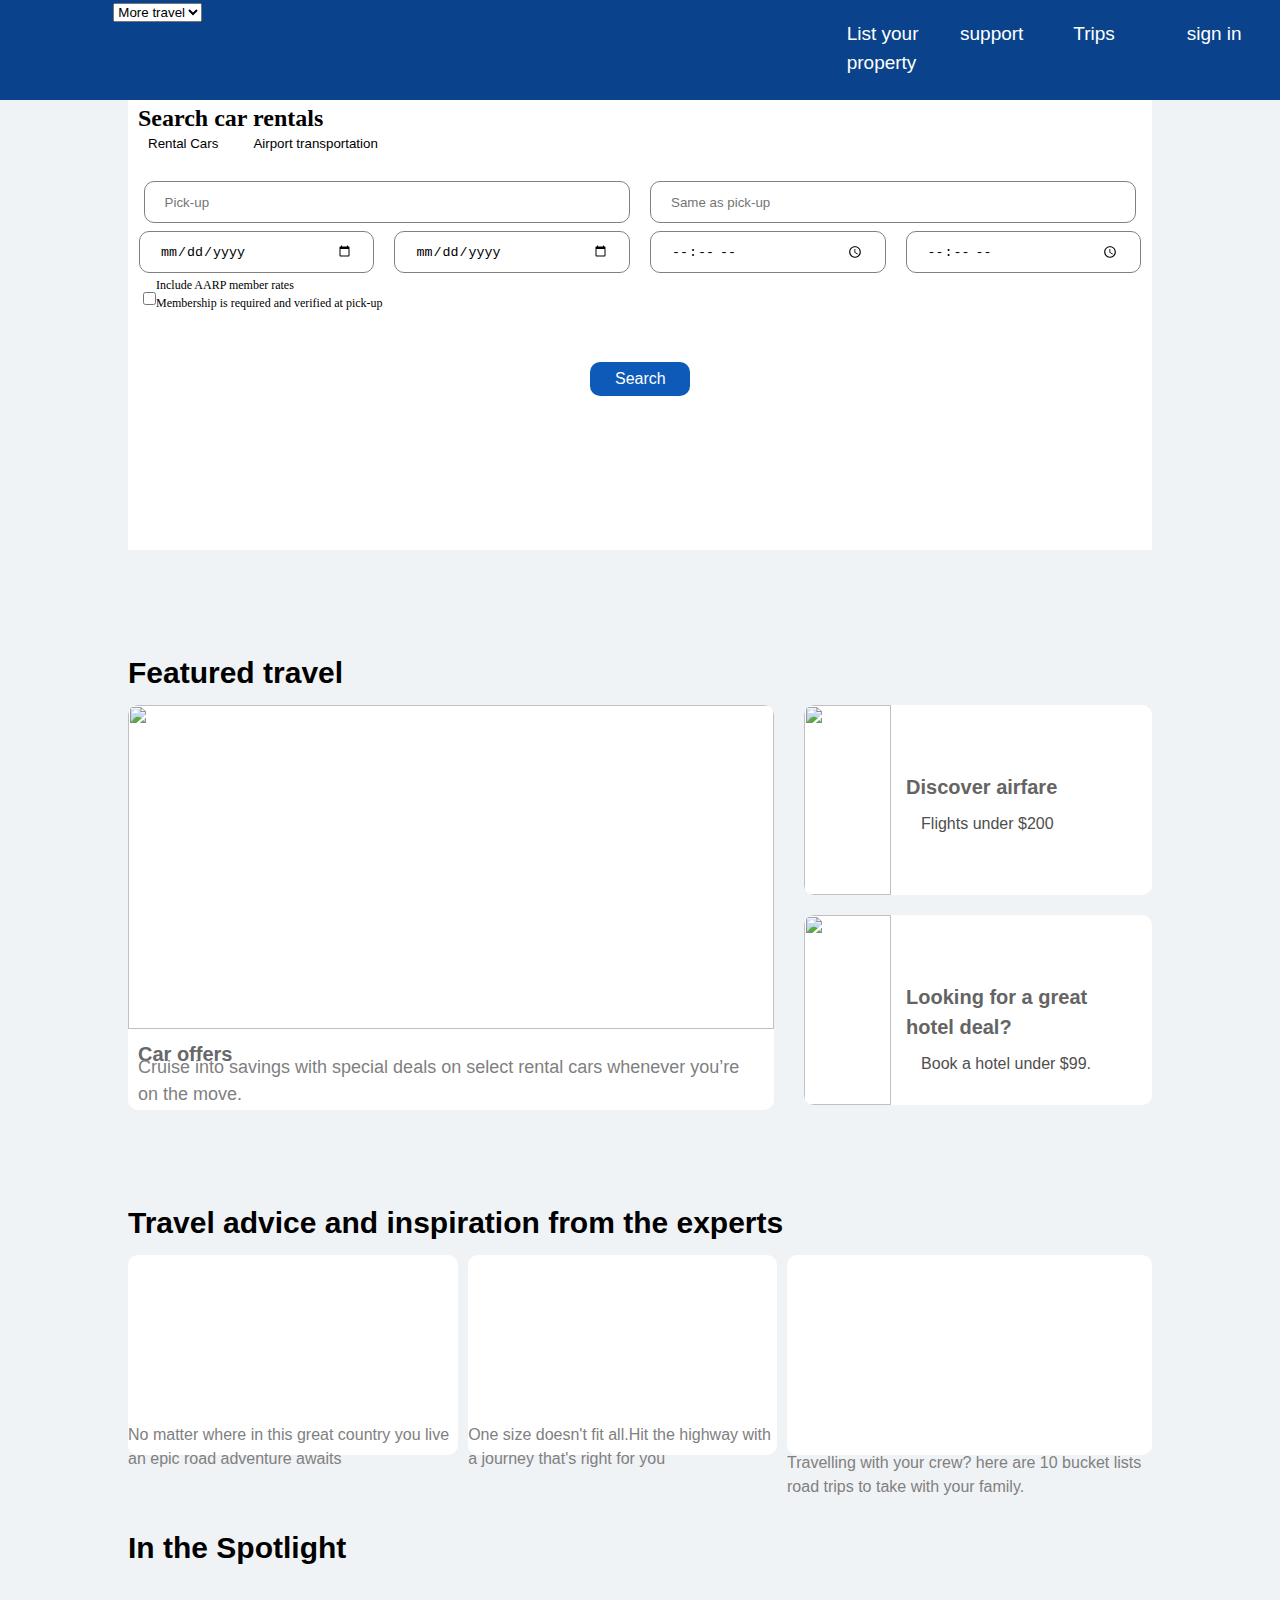
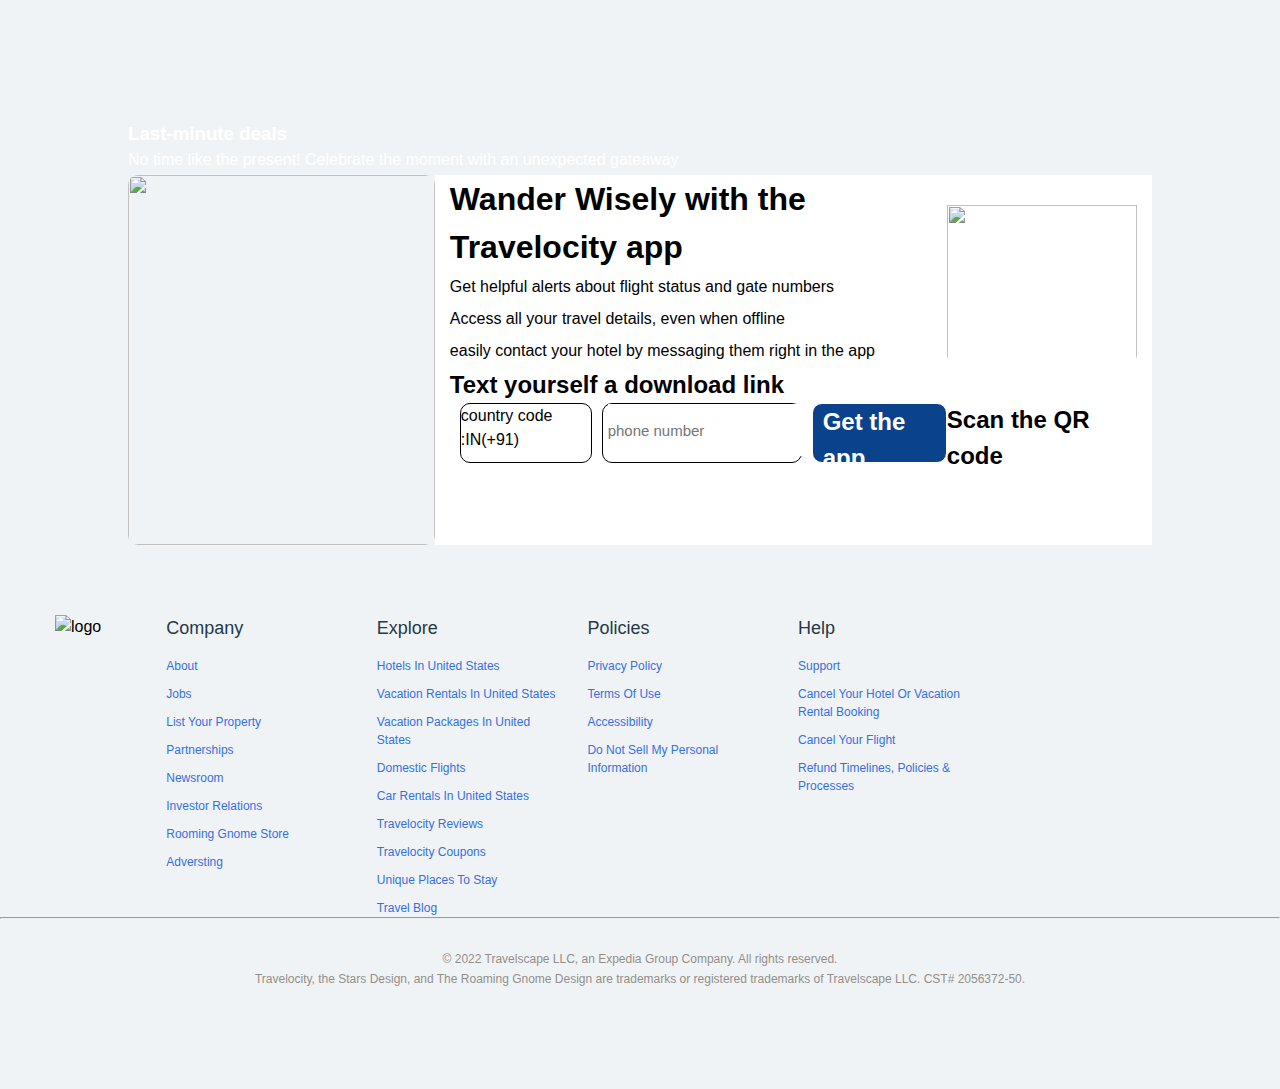
==== cars.html @ c69e0c10 "footerAddedInCars" ====
<!DOCTYPE html>
<html lang="en">
<head>
    <meta charset="UTF-8">
    <meta http-equiv="X-UA-Compatible" content="IE=edge">
    <meta name="viewport" content="width=device-width, initial-scale=1.0">
    <link rel="stylesheet" href="./styles/cars.css">
    <link rel="stylesheet" href="https://cdnjs.cloudflare.com/ajax/libs/slick-carousel/1.8.1/slick.css">
    <title>cars</title>
   
    
</head>
<body>
    <div id="navbar">
        <div id="box1">
            <div> <img src="https://www.travelocity.com/_dms/header/logo.svg?locale=en_US&siteid=80001&2" alt=""></div>
               
    <div><select name="" id="abc" >
        <option value="" style="width: 10px;">More travel</option>

        <option value="">Packages</option>
        <option value="">Stays</option>
        <option value="" id="flight">Flights</option>
        <option value="">cars   </option>
    </select></div>
        </div>
        <div id="box2">
            <div><h2 id="white1">List your property</h2></div>
            <div><h2 id="white1">support</h2></div>
            <div><h2 id="white1">Trips</h2></div>
            <div><h2 id="white1">sign in</h2></div>
        </div>
    </div>

<div id="mainCar">
        <div id="mainWhite">
            <h2>Search car rentals</h2>
            <div id="rental">
                  <button id="carT"><a href="cars.html">Rental Cars</a></button>
                  <button id="airT"><a href="airport.html">Airport transportation</a></button>
            </div>
            <div id="location">
                <input type="location" name="" id="pickup" placeholder="Pick-up">
                <input type="location" name="" id="dropup" placeholder="Same as pick-up">
            </div>
            <div id="date">
                <input type="date" name="" id="d1" placeholder="Pick-up date">
                <input type="date" name="" id="d2" placeholder="Drop-off date">
                <input type="time" name="" id="t1" placeholder="Pick-up time">
                <input type="time" name="" id="t2" placeholder="Drop-off time">
            </div>
            <div id="checkBoxDiv">
                <div id="checkInput"><input type="checkbox" name="" id=""></div>
                <div id="checkText">
                    <p>Include AARP member rates</p>
                    <p>Membership is required and verified at pick-up</p>
                </div>
            </div>
            <div id="carSearch">
                <button id="search">Search</button>
            </div>
        </div>
</div>    

<div id="featured-ma">
    <h2>Featured travel</h2>
<div id="big-box-ma">
    <div id="car-offers-box">
        <div id="car-offers-mg">
            <div id="car-offer-img-box">
                <img src="https://forever.travel-assets.com/flex/flexmanager/images/2020/07/09/2TVLY_car_offers_marquee2.jpg?impolicy=fcrop&w=900&h=386&q=mediumHigh" alt="">
            </div>
            <div id="car-offer-text">
                    <h3>Car offers</h3>
                    <p>Cruise into savings with special deals on select rental cars whenever you’re on the move.</p>
            </div>
        </div>
        
       
    </div>
    
    <div id="left-offers-box">
        <div class="box-ma">
            <div class="left-box-img-ma">
                <img src="https://forever.travel-assets.com/flex/flexmanager/images/2020/09/14/TVLY_FlightsUnder200_imgB_562x240_20200910.jpg?impolicy=fcrop&w=300&h=300&q=mediumHigh" alt="">
            </div>
            <div class="left-box-text-ma">
                <div class="only-text-ma">
                 <h3>Discover airfare</h3>
                 <p>Flights under $200</p>
                </div>
            </div>
        </div>
        <div class="box-ma">
            <div class="left-box-img-ma">
                <img src="https://forever.travel-assets.com/flex/flexmanager/images/2021/02/03/TVLY_HotelsUnder99_imgB_840x473_20201105.jpg?impolicy=fcrop&w=300&h=300&q=mediumHigh" alt="">
            </div>
            <div class="left-box-text-ma">
                <div class="only-text-ma">
                 <h3>Looking for a great hotel deal?</h3>
                 <p>Book a hotel under $99.</p>
                </div>
            </div>
        </div>
    </div>
</div>
</div>

<div id="advice-ma">
    <h2>Travel advice and inspiration from the experts</h2>
    <div id="adviceMain">
        
        <div>
            <h3>Best road trip from every state</h3>
            
            <p>No matter where in this great 
                country you live an epic road adventure awaits</p>

        </div>

        <div>
            <h3>Road trips for every personality</h3>
            
            <p>One size doesn't fit all.Hit the highway 
                with a journey that's right for you</p>
        </div>
        <div>
            <h3>Bucket list road trips to take 
                you with your family</h3>
            
            <p>Travelling with your crew? here are 10 bucket lists
                road trips to take with your family.
            </p>
        </div>
  </div>
</div>


<div id="spotMain">
    <h2>In the Spotlight</h2>
    <div id="spotDiv">
        <h3>Last-minute deals</h3>
        <p>No time like the present! 
            Celebrate the moment with an unexpected gateaway</p>

    </div>
</div>



    



<div id="download">
    <div id="photo"> 
        <img height="100%" width="100%" src="https://a.travel-assets.com/mad-service/footer/marquee/TVLY_App_Footer_v1.jpg" alt="">
    </div>
    <div id="dtext">
        <h1>Wander Wisely with the Travelocity app</h1> 
    <ul>
        <li>Get helpful alerts about flight status and gate numbers</li>
        <li>
            Access all your travel details, even when offline</li>
        <li>easily contact your hotel by messaging them right in the app</li>
    </ul>
    

    <h2>Text  yourself a download link</h3>


        <div id="innerdiv">
           <div>
               <p>country code :IN(+91)</p>
               
           </div>
           <div>
               <input type="text " placeholder="phone number" style="border:none;outline:none;height: 90%; margin-left: 5px;font-size: 15px;">
           </div>
           <div id="blue">
               <h2>Get the app</h2>
           </div>
        </div>
    </div>
    <div style="background-color: white;">
        <img id="qr" src="https://a.travel-assets.com/mad-service/qr-code/portfolio_app_landing/qr_app_landing_footer_travelocity.png" alt="">
    <h2>Scan the QR code</h2>
    </div>
</div>





<!-- footer -->
<footer class="footer">
    <div class="container">
        <div class="row">

         <div class="img"><img src="https://a.travel-assets.com/globalcontrols-service/content/f285fb631b0a976202ef57611c7050e9ef5ca51a/images/EG_Wordmark_blue_RGB.svg" alt="logo"/></div>

            <div class="footer-col">
                
               
                <h4>Company</h4>
                <ul>
                    <li><a href="#">About</a></li>
                 <li><a href="#">Jobs</a></li>
                 <li><a href="#">List your Property</a></li>
                 <li><a href="#">Partnerships</a></li>
                 <li><a href="#">Newsroom</a></li>
                 <li><a href="#">Investor Relations</a></li>
                    <li><a href="#">Rooming Gnome Store</a></li>
                    <li><a href="#">Adversting</a></li>
                </ul>
            </div>
            <div class="footer-col">
                <h4>Explore</h4>
                <ul>
                    <li><a href="#">Hotels in United States</a></li>
                    <li><a href="#">Vacation Rentals in United States</a></li>
                    <li><a href="#">Vacation Packages in United States</a></li>
                    <li><a href="#">Domestic Flights</a></li>
                    <li><a href="#">Car Rentals in United States</a></li>
                 <li><a href="#">Travelocity Reviews</a></li>
                 <li><a href="#">Travelocity Coupons</a></li>
                 <li><a href="#">Unique Places to Stay</a></li>
                 <li><a href="#">Travel Blog</a></li>   
                </ul>
            </div>
            <div class="footer-col">
                <h4>Policies</h4>
                <ul>
                    <li><a href="#">Privacy Policy</a></li>
                    <li><a href="#">Terms of Use</a></li>
                    <li><a href="#">Accessibility</a></li>
                    <li><a href="#">Do not sell my personal information</a></li>
                </ul>
            </div>
         <div class="footer-col">
             <h4>Help</h4>
             <ul>
                 <li><a href="#">Support</a></li>
                 <li><a href="#">Cancel your hotel or vacation rental booking</a></li>
                 <li><a href="#">Cancel your flight</a></li>
                 <li><a href="#">Refund timelines, policies & processes</a></li>
                 <li><a href="#"></a></li>
             </ul>
         </div>
            
        </div>

    </div>
    <hr></hr>
    <p class="para">© 2022 Travelscape LLC, an Expedia Group Company. All rights reserved.<br>
     Travelocity, the Stars Design, and The Roaming Gnome Design are trademarks or registered trademarks of Travelscape LLC. CST# 2056372-50.</p>


</footer>


<!-- <script src="<script
src="https://code.jquery.com/jquery-3.6.0.min.js"
integrity="sha256-/xUj+3OJU5yExlq6GSYGSHk7tPXikynS7ogEvDej/m4="
crossorigin="anonymous"></script>"></script>
   
<script src="https://cdnjs.
cloudflare.com/ajax/libs/slick-carousel/1.8.1/slick.
min.js"></script>

<script>
    $('.slider').slick({
  slidesToShow: 3,
  slidesToScroll: 3
});
	
</script> -->
    
</body>
</html>

<script>

var objArr = JSON.parse(localStorage.getItem("display")) || [];
document.querySelector("#search").addEventListener("click",myFun);

function myFun(){
    var pickup = document.querySelector("#pickup").value;
    var dropup = document.querySelector("#dropup").value;
    var date1 = document.querySelector("#d1").value;
    var date2 = document.querySelector("#d2").value;
    var time1 = document.querySelector("#t1").value;
    var time2 = document.querySelector("#t2").value;

    var obj = {
        Pickup : pickup,
        Dropup: dropup,
        Date1:date1,
        Date2:date2,
        Time1:time1,
        Time2:time2
    }

    objArr.push(obj);

    localStorage.setItem("display",JSON.stringify(objArr));
}
   




</script>
---- styles/cars.css ----
body{
    padding:0px;
    margin:0px;
    background-color:#f0f3f5;
}

/* navbar */

#navbar{
    width: 100%;
    background-color: #0a438b;
    height: 100px;
    display: flex;
}
#goingto{
    font-size: 20px;
    border: none;
    border: white;
    outline: none;

}
#body{
    background-color: whitesmoke;
}
#box1{
    width: 25%;
    height: 100%;
    display: flex;
    justify-content: space-between;
}
#box1>div{
width: 50%;
height: 100%;
}
#box1>div>img{
    height: 45px;
    padding: 20px;
}
#white1{
    color: white;
    font-size: 20px;
    padding: 20px;
    font-weight: 500;
    font-family: 'Segoe UI', Tahoma, Geneva, Verdana, sans-serif;
}
#vehicle1,#vehicle2{
    margin-top: 30px;
    size: 40px;
   margin-left: 20px;
}
#box2{
    display: flex;
    width: 50%;
   margin-left: 600px;
    
}


#box2 div{
width: 27%;
height: 100%;
color: white;
}

#box2 h2{
    font-size: 19px;
}
#box1,#box2 div:hover{
    cursor: pointer;
}
/* navbar ends */

#mainCar{
    background-image: url("https://forever.travel-assets.com/flex/flexmanager/images/2021/05/11/TVLY_ThriftyRoadTripSweeps_imgB_1400x788_20210511z.jpg?impolicy=fcrop&w=900&h=506&q=mediumHigh");
    background-size: 100% 100%;
    height:500px;
    width:100%;
    margin:auto;
    margin-top:0px;
    font-family:'Segoe UI';
}
#mainWhite{
    width:80%;
    height:90%;
    margin:auto;
    background-color:#ffffff;
    align-items:center;
    
 
}
#mainWhite h2:first-child{
    margin-left:10px;
    /* margin-top: */
}
#rental{
    display:flex;
    gap:15px;
    margin-left:10px;
    margin-top:-10px;
    color:grey;
    font-size:medium;
    /* padding:10px; */

}

#rental>button{
    border-radius:10px;
    background-color:#ffffff;
    border:none;
    margin-bottom:20px;
    padding:10px;
}
#rental>button:hover{
    background-color:#d7e7f2;
    cursor:pointer;
    border-radius:10px;
    color:#2487d2;
    

}
a{
    text-decoration: none;
    color:black;
}

#location{
    display:grid;
    grid-template-columns:repeat(2,47.5%);
    grid-template-rows:30px;
    gap:20px;
    row-gap: 15px;
    margin:auto;
    justify-content:center;
    margin-bottom:20px;

}
#date{
    display:grid;
    grid-template-columns:repeat(4,23%);
    grid-template-rows:30px;
    gap:20px;
    row-gap: 15px;
    margin:auto;
    justify-content:center;
}
#location>input,#date>input{
    border-radius:10px;
    border:.2px solid grey;
    padding:20px;
}
#carSearch{
    text-align:center;
}
#carSearch>button{
    padding:8px 25px 8px 25px;
    background-color:#0d5ab9;
    color:#ffffff;
    border:none;
    border-radius:10px;
    /* justify-content:center; */
    margin:auto;
    margin-top:50px;
    width:100px;
    height:auto;
    font-size:medium;
}
#carSearch>button:hover{
    cursor:pointer;
    background-color:transparent blue;
}
#checkBoxDiv{
    display:flex;
    margin-top:15px;
    margin-left:15px;
}
#checkInput{
    margin-top:12px;
}
#checkText{
    font-size:12px;
}



/* 1st box */
@import url('https://fonts.googleapis.com/css2?family=Fira+Sans:wght@700&family=Merriweather+Sans:wght@300;400;500;600;700&family=Open+Sans:wght@300;400;500;600;700&family=Patua+One&family=Secular+One&display=swap');
    #featured-ma{
        width: 80%;
        height: 450px;
        /* border: 1px solid black; */
        margin: auto;
        /* remove this margin-top it is too much  */
        margin-top: 50px;
    }
    #featured-ma>h2{
        font-weight: bolder;
        font-size: 30px;
        font-family: 'Merriweather Sans', sans-serif;
        padding:  0px 10px 10px;
        padding-left: 0px;

    }
    #big-box-ma{
        width: 100%;
        height: 90%;
        /* border: 1px solid red; */
        display: flex;
        flex-direction: row;
        column-gap: 30px;
        /* justify-content: space-between; */
    }
    #car-offers-box{
        height: 100%;
        width: 65%;
        /* border: 1px solid black; */
        border-radius: 10px;
    }
    #car-offers-mg{
        height: 100%;
        width: 100%;
        /* border: 1px solid skyblue; */
        display: flex;
        border-radius: 10px;
        background-color: white;
        flex-direction: column;
    }
    #car-offer-img-box{
        height: 80%;
        width: 100%;
        /* border: 1px solid black; */
    }
    #car-offer-img-box>img{
        height: 100%;
        border-top-left-radius: 10px;
        border-top-right-radius: 10px;
        width: 100%;
        overflow: hidden;
    }
    #car-offer-text{
        height: 20%;
        width: 100%;
        /* border: 1px solid red; */
        }
    #car-offer-text>h3{
        font-size: 20px;
        padding: 10px 10px 0px;
        color: rgb(104, 104, 104);
    }
    #car-offer-text>p{
        padding: 10px ;
        font-size: 18px;
        color: rgb(127, 127, 127);
        margin-top:-25px;
    }
       
    #left-offers-box{
        height: 100%;
        width: 35%;
        /* border:  1px solid red; */
        display: grid;
        grid-gap: 15px;
    }
    .box-ma{
        height: 190px;
        width: 100%;
        /* border: 1px solid blue; */
        display: flex;
        background-color: white;
        border-radius: 10px;
    }
    .left-box-img-ma{
        height: 100%;
        width: 25%;
        /* border: 1px solid brown; */
       border-top-left-radius: 10px;
       border-bottom-left-radius: 10px;
    }
    .left-box-img-ma>img{
        height: 100%;
        width: 100%;
        border-top-left-radius: 10px;
       border-bottom-left-radius: 10px;
    }
    .left-box-text-ma{
        height: 40%;
        width: 75%;
        /* border: 1px solid red; */
        margin: auto;
    }
    .only-text-ma>h3{
        font-size: 20px;
        color: rgb(100, 100, 100);
        padding: 10px 15px 5px;
    }
    .only-text-ma>p{
        padding: 5px 30px;
        color: rgb(78, 78, 78);
    }

    /* 1st box complete */

    /* 2nd box start */

    #advice-ma{
        width:80%;
        height:700px;
        margin:auto;
        margin-top:100px;
    }

    #advice-ma>h2{
        font-weight: bolder;
        font-size: 30px;
        font-family: 'Merriweather Sans', sans-serif;
        padding:  0px 10px 10px;
        padding-left: 0px;
        margin-top:25px;
    }
    #adviceMain{
        display:flex;
        flex-direction:row;
        column-gap:10px;
        justify-content:space-evenly;
        margin:auto;
        height:200px;
        


    }
    #adviceMain>div:first-child{
        background-image:url("https://forever.travel-assets.com/flex/flexmanager/images/2020/11/11/Best_weekends_in_every_staate_Poconos.jpg?impolicy=fcrop&w=900&h=386&q=mediumHigh");
        background-size:100% 80%;
        background-repeat:no-repeat;
        border-radius:10px;
        background-color:white;
        /* border:1px solid red; */

    }
    #adviceMain>div:nth-child(2){
        background-image:url("https://forever.travel-assets.com/flex/flexmanager/images/2020/11/11/Best_US_road_trips_Million-Dollar-Highway.jpg?impolicy=fcrop&w=900&h=386&q=mediumHigh");
        background-size:100% 80%;
        background-repeat:no-repeat;
        border-radius:10px;
        background-color:white;
        /* border:1px solid red; */

    }
    #adviceMain>div:nth-child(3){
        background-image:url("https://forever.travel-assets.com/flex/flexmanager/images/2020/11/11/Bucket_list_family.jpg?impolicy=fcrop&w=900&h=386&q=mediumHigh");
        background-size:100% 80%;
        background-repeat:no-repeat;
        border-radius:10px;
        background-color:white;
        /* border:1px solid red; */

    }
    #adviceMain>div>h3{
        color:#fff;
        margin-top:120px;
    }
    #adviceMain>div>h3:hover{
        cursor:pointer;
    }
    #adviceMain>div>p{
        margin-top:20px;
        color:grey;
    }

    /* 2nd box complete */

    /* 3rd box start */
    #spotMain{
        width:80%;
        height:220px;
        margin:auto;
        margin-top:-400px;
    }
    #spotMain>h2{
        font-weight: bolder;
        font-size: 30px;
        font-family: 'Merriweather Sans', sans-serif;
        padding:  0px 10px 10px;
        padding-left: 0px;
        margin-top:25px;
    }
    #spotDiv{
        width:70%;
        height:100%;
        border-radius:10px;
        display:flex;
        flex-direction:column;
    }
    #spotDiv{
        background-image:url("https://forever.travel-assets.com/flex/flexmanager/images/2020/07/08/TVLY_LastMinuteGetaway_lpheroF_1320x742_20200708.jpg");
        background-size:70% 100%;
        background-repeat:no-repeat;
        color:white;
        background-blend-mode: darken;
    }
    #spotDiv>h3{
        margin-top:140px;
    }

    /* 3rd box ends */
    


/* carousel start */

.slider{
   display:flex;
   height:150px;
   width:80%;
   margin:auto;
   margin-top:100px;
}

.slider>li{
    width:30px;
    height:30px;
    text-decoration: none;

}

/* carousel ends */




/* download */

#download{
    height: 400px;
    width: 80%;
margin: auto;
    display: flex;
    padding-top: 30px;

}
#photo{
    border-radius: 15px;
    width: 30%;
    height: 100%;

}
#download>div>img{
    border-radius: 10px;
   

}
#dtext{
    width: 50%;
    height: 100%;
    padding-left: 15px;
    background-color: white;
}
    #download li{
line-height: 2.0;
font-family: 'Segoe UI', Tahoma, Geneva, Verdana, sans-serif;

    }
    #innerdiv{
        height: 100px;
        width: 100%;
        display: flex;
        
    }
    #innerdiv>div{
        
        height: 60px;
        width: 200px;
        margin-left: 10px;
        border-radius: 10px;
        border: 1px solid;
       
    }
    #qr{
        height: 190px;
        width: 190px;
        padding-top: 30px;
    }
    #box{
        display: flex;
        width: 100%;
    }
    #box>div{
        height: 90%;
        width: 100px;
        border: 1px solid;
      
        border-radius: 12px;
    }
    #blue{
        width:100px;
        background-color: #0a438b
        ;
        padding-left: 10px;
        color: white;
    }
    #blue:hover{
        cursor: pointer;
       
        box-sizing: border border-box;
    }
    #in{
        margin-top: -10px;
    }


    

    .panel{
        display:flex;
    } 

    /* footer */

    @import url('https://fonts.googleapis.com/css2?family=Poppins:wght@300;400;500;600;700&display=swap');
body{
	line-height: 1.5;
	font-family: 'Poppins', sans-serif;
}
*{
	margin:0;
	padding:0;
	box-sizing: border-box;
}
.container{
	max-width: 1170px;
	margin:auto;
}
.img{
	margin-right: 50px;
}
.row{
	display: flex;
	flex-wrap: wrap;
}
ul{
	list-style: none;
}
.footer{
	background-color: rgb(240,243,245);
    padding: 70px 0;
}
.footer-col{
   width: 18%;
   padding: 0 15px;
}
.para{
	margin: 30px;
	line-height: 20px;
	text-align: center;
	color: rgb(146, 143, 139);
	font-size: 12px;
	
}
.footer-col h4{
	font-size: 18px;
	color: rgb(36,57,72);
	text-transform: capitalize;
	margin-bottom: 15px;
	font-weight: 500;
	position: relative;
}
.footer-col h4::before{
	content: '';
	position: absolute;
	left:0;
	bottom: -10px;
	/* background-color: #e91e63; */
	height: 2px;
	box-sizing: border-box;
	width: 50px;
}
.footer-col ul li:not(:last-child){
	margin-bottom: 10px;
}
.footer-col ul li a{
	font-size: 12px;
	text-transform: capitalize;
	color: rgb(52,112,228);
	text-decoration: none;
	font-weight: 300;
	color: rgb(52,112,228);
	display: block;
	transition: all 0.3s ease;
}
.footer-col ul li a:hover{
	color: #ffffff;
	padding-left: 8px;
}


/*responsive*/
@media(max-width: 767px){
  .footer-col{
    width: 50%;
    margin-bottom: 30px;
}
}
@media(max-width: 574px){
  .footer-col{
    width: 100%;
}
}
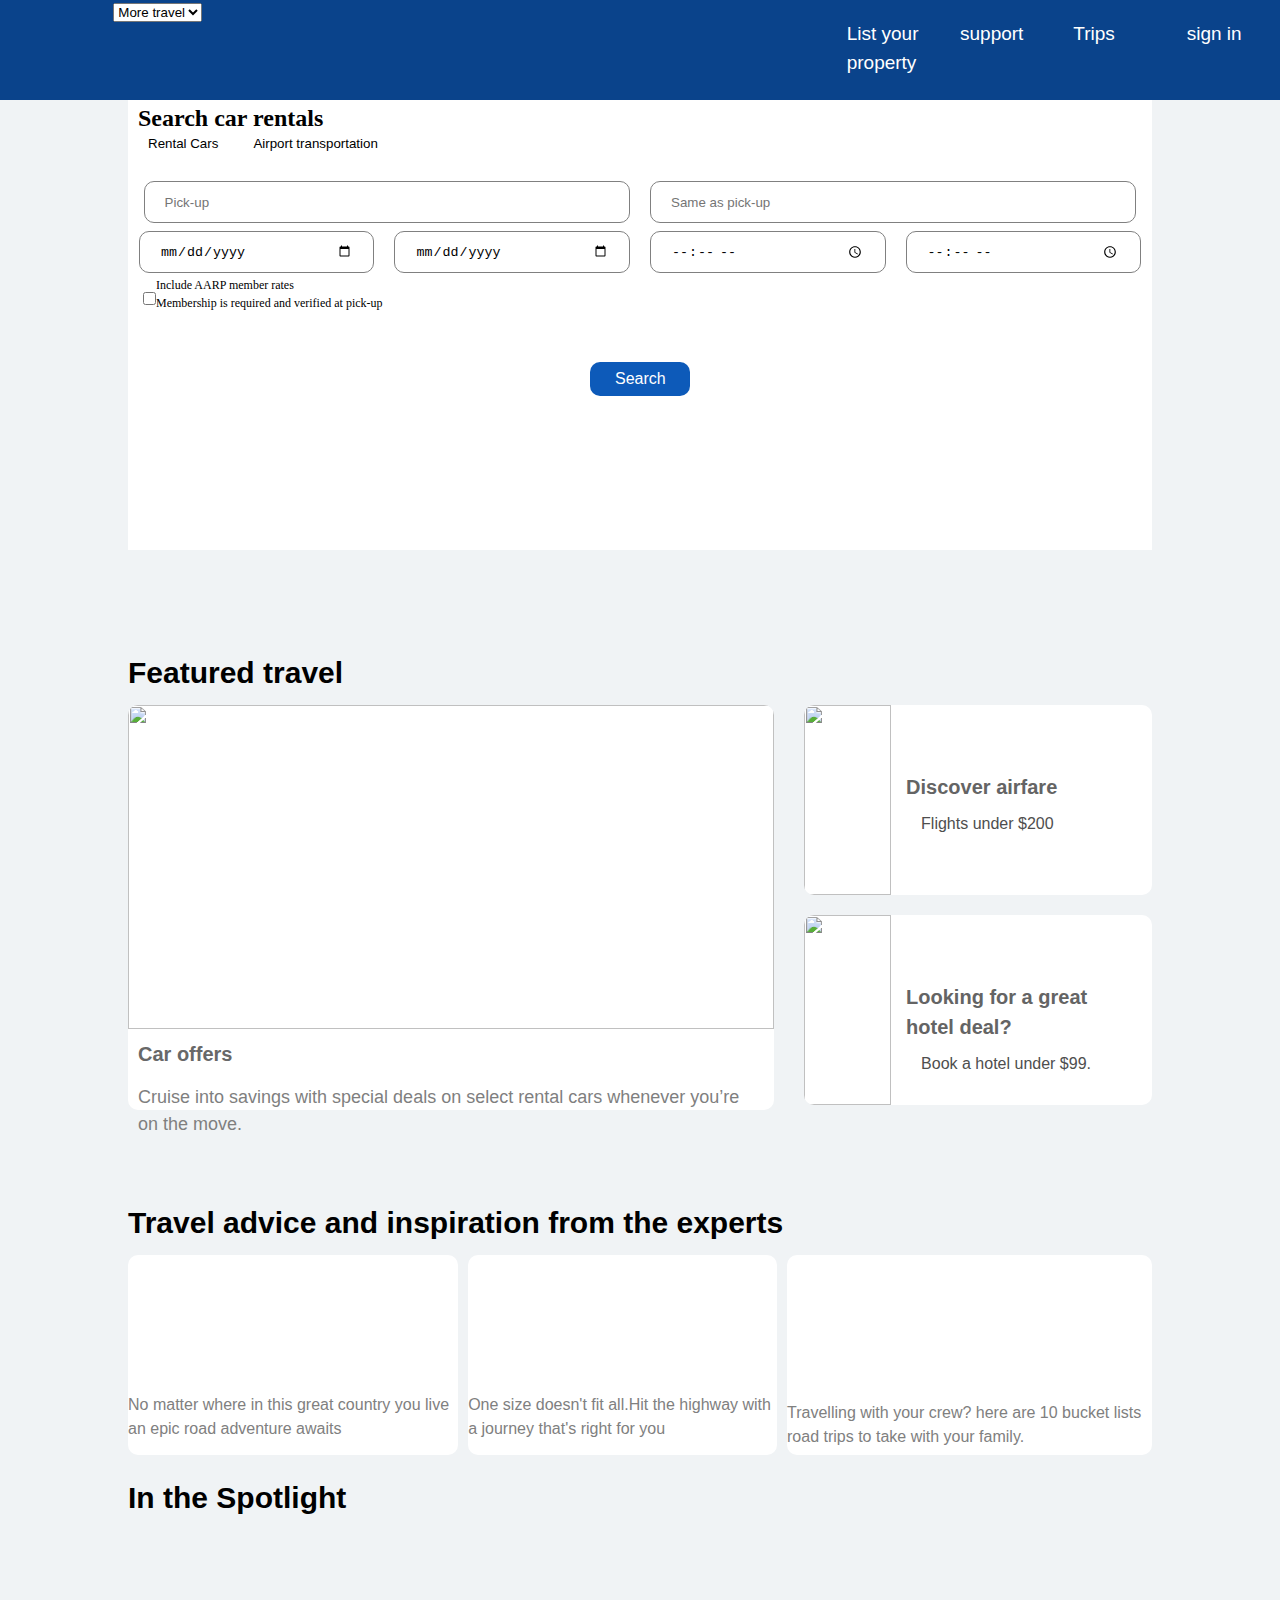
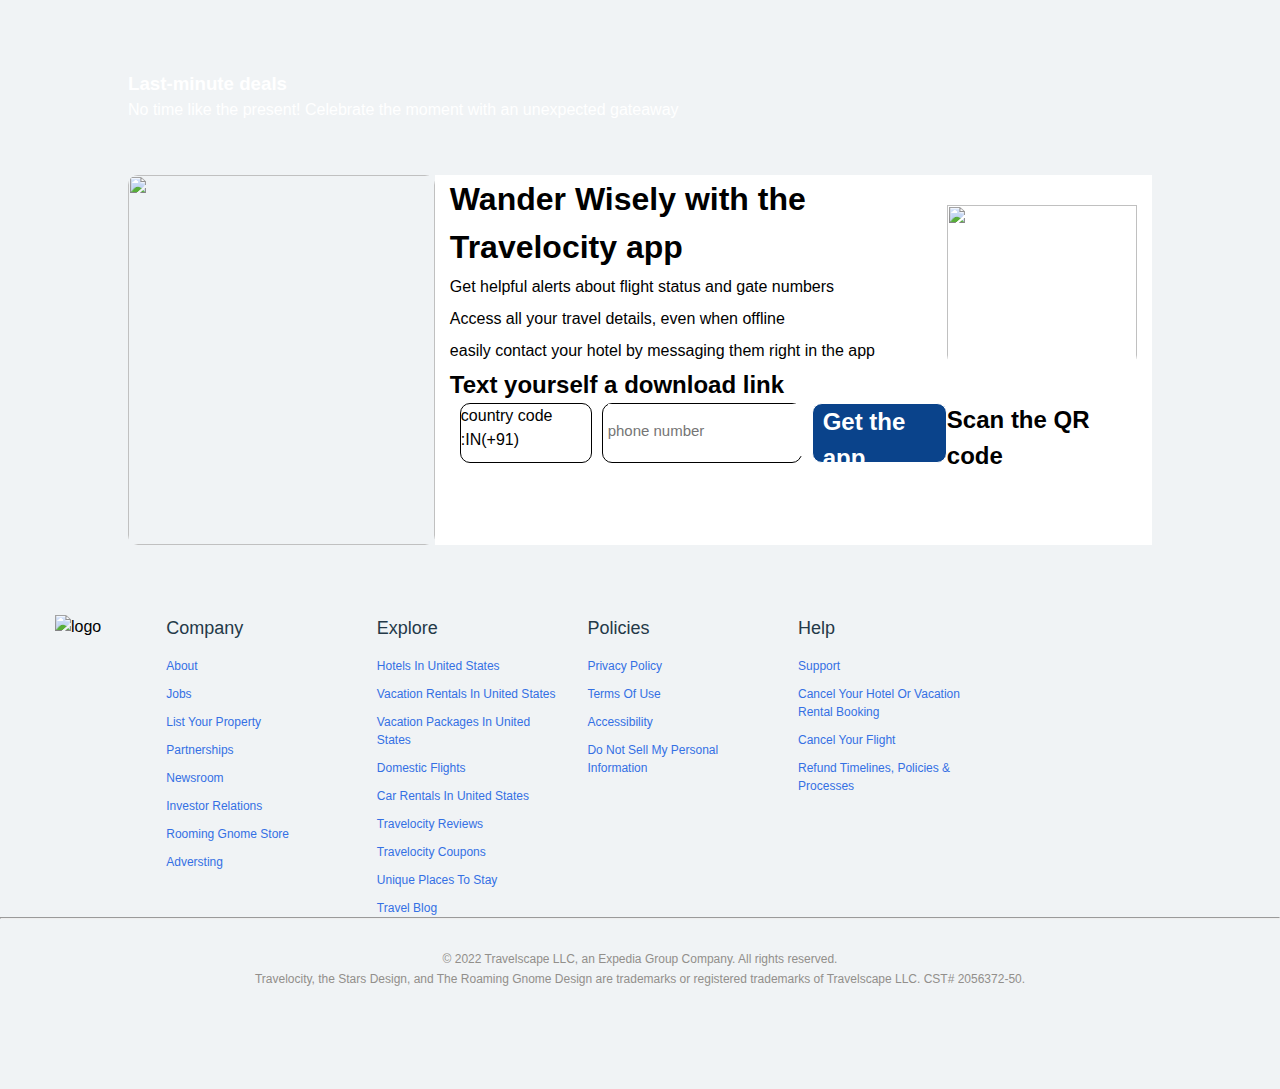
==== commit e67712c7: "Merge pull request #9 from Sunny7079/productItem" ====
--- a/cars.html
+++ b/cars.html
@@ -72,7 +72,7 @@
             </div>
             <div id="car-offer-text">
                     <h3>Car offers</h3>
-                    <p>Cruise into savings with special deals on select rental cars whenever you’re on the move.</p>
+                    <p style="margin-top:5px;">Cruise into savings with special deals on select rental cars whenever you’re on the move.</p>
             </div>
         </div>
         
@@ -128,7 +128,7 @@
             <h3>Bucket list road trips to take 
                 you with your family</h3>
             
-            <p>Travelling with your crew? here are 10 bucket lists
+            <p style="margin-top:-30px;">Travelling with your crew? here are 10 bucket lists
                 road trips to take with your family.
             </p>
         </div>
@@ -281,30 +281,8 @@
 
 <script>
 
-var objArr = JSON.parse(localStorage.getItem("display")) || [];
-document.querySelector("#search").addEventListener("click",myFun);
-
-function myFun(){
-    var pickup = document.querySelector("#pickup").value;
-    var dropup = document.querySelector("#dropup").value;
-    var date1 = document.querySelector("#d1").value;
-    var date2 = document.querySelector("#d2").value;
-    var time1 = document.querySelector("#t1").value;
-    var time2 = document.querySelector("#t2").value;
-
-    var obj = {
-        Pickup : pickup,
-        Dropup: dropup,
-        Date1:date1,
-        Date2:date2,
-        Time1:time1,
-        Time2:time2
-    }
-
-    objArr.push(obj);
-
-    localStorage.setItem("display",JSON.stringify(objArr));
-}
+
+
    
 
 
--- a/styles/cars.css
+++ b/styles/cars.css
@@ -303,7 +303,7 @@
 
     #advice-ma{
         width:80%;
-        height:700px;
+        height:800px;
         margin:auto;
         margin-top:100px;
     }
@@ -327,9 +327,13 @@
 
 
     }
+
+    #adviceMain>div>h3+p{
+        margin-top:-10px;
+    }
     #adviceMain>div:first-child{
         background-image:url("https://forever.travel-assets.com/flex/flexmanager/images/2020/11/11/Best_weekends_in_every_staate_Poconos.jpg?impolicy=fcrop&w=900&h=386&q=mediumHigh");
-        background-size:100% 80%;
+        background-size:100% 60%;
         background-repeat:no-repeat;
         border-radius:10px;
         background-color:white;
@@ -338,7 +342,7 @@
     }
     #adviceMain>div:nth-child(2){
         background-image:url("https://forever.travel-assets.com/flex/flexmanager/images/2020/11/11/Best_US_road_trips_Million-Dollar-Highway.jpg?impolicy=fcrop&w=900&h=386&q=mediumHigh");
-        background-size:100% 80%;
+        background-size:100% 60%;
         background-repeat:no-repeat;
         border-radius:10px;
         background-color:white;
@@ -347,7 +351,7 @@
     }
     #adviceMain>div:nth-child(3){
         background-image:url("https://forever.travel-assets.com/flex/flexmanager/images/2020/11/11/Bucket_list_family.jpg?impolicy=fcrop&w=900&h=386&q=mediumHigh");
-        background-size:100% 80%;
+        background-size:100% 60%;
         background-repeat:no-repeat;
         border-radius:10px;
         background-color:white;
@@ -373,7 +377,7 @@
         width:80%;
         height:220px;
         margin:auto;
-        margin-top:-400px;
+        margin-top:-550px;
     }
     #spotMain>h2{
         font-weight: bolder;
@@ -435,6 +439,7 @@
 margin: auto;
     display: flex;
     padding-top: 30px;
+    margin-top:50px;
 
 }
 #photo{
